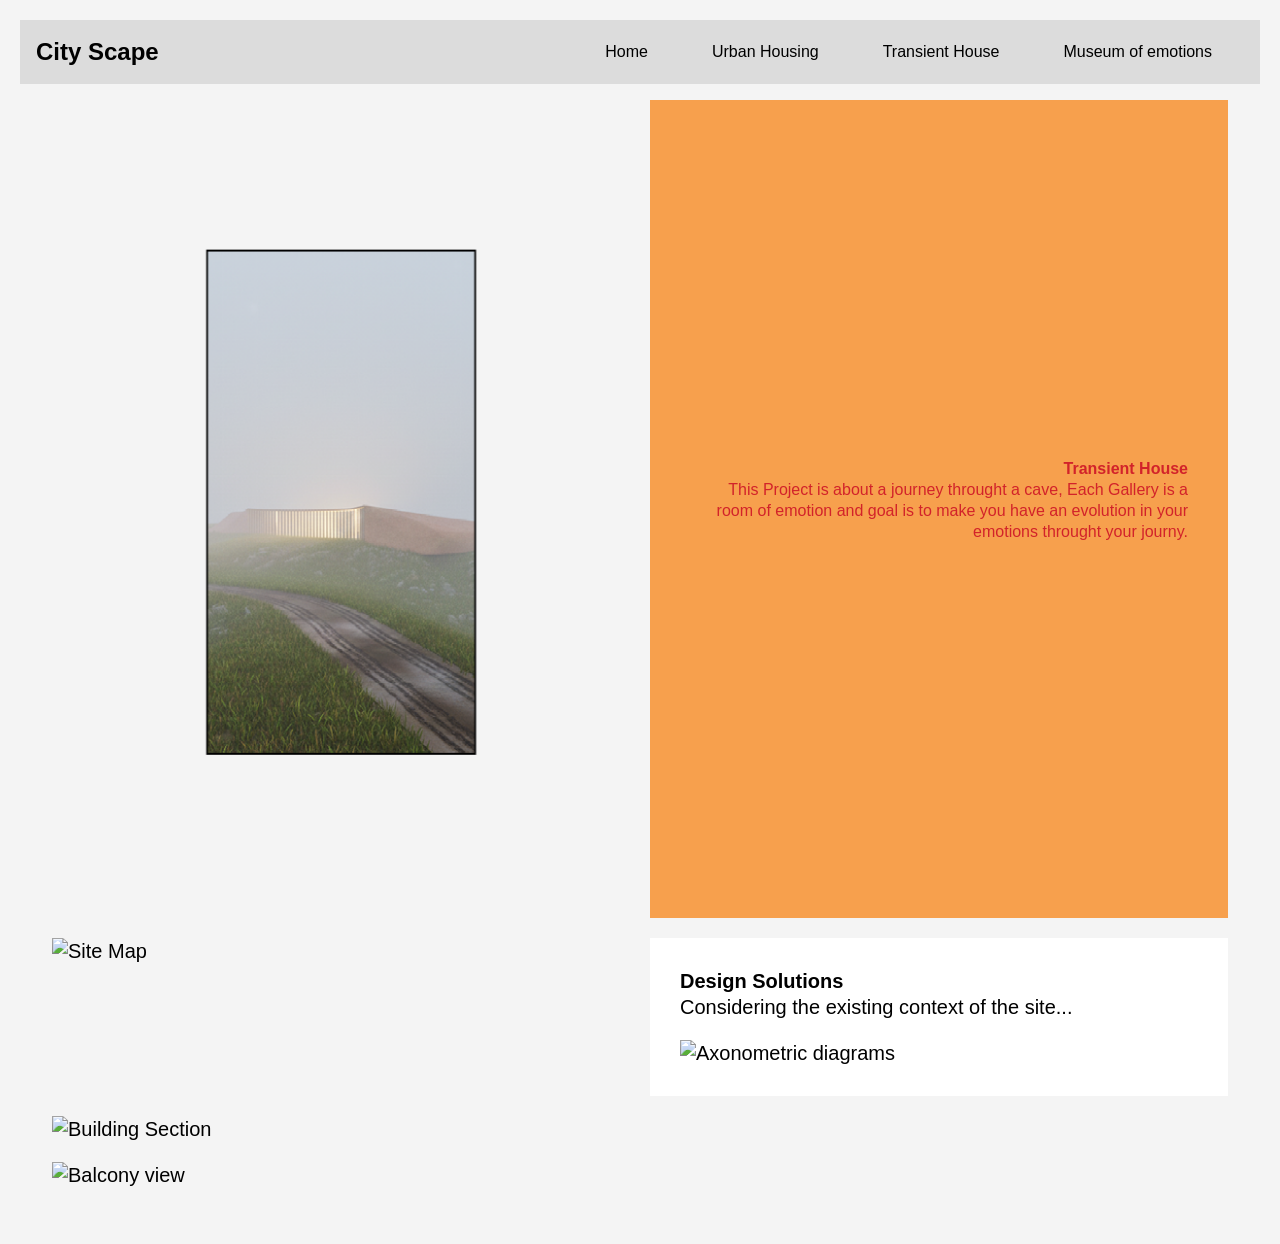
==== Museum-of-emotions.html @ f99f74c2 "lots of changes" ====
<!DOCTYPE html>
<html lang="en">
<head>
  <meta charset="UTF-8">
  <meta name="viewport" content="width=device-width, initial-scale=1.0">
  <title>Header with a navigation bar </title>
  <link rel="stylesheet" href="reset.css">
  <link rel="stylesheet" href="navbar.css">
  <link rel="stylesheet" href="main.css">
</head>
<body>
  <header>
    <h1>City Scape</h1>
    <nav>
      <ul>
        <li><a href="index.html">Home</a></li>
        <li><a href="Urban-Housing.html">Urban Housing</a></li>
        <li><a href="Transient-house.html">Transient House</a></li>
        <li><a href="Museum-of-emotions.html">Museum of emotions</a></li>
        </ul>
    </nav>
  </header>

  <body>

    <main class="portfolio-grid">
        <div class="grid-item tall-img">
            <img src="Images/Museum of Emotion/intro exterior perspective.png" alt="Perspective view">
        </div>
        <div class="grid-item color-block">
            <div class="intro-text">
                <h1>Transient House</h1>
                <p>This Project is about a journey throught a cave, Each Gallery is a room of  emotion and goal is to make you have an evolution in your emotions throught your journy.  </p>
            </div>
        </div>

        <div class="grid-item">
            <img src="" alt="Site Map">
        </div>
        <div class="grid-item text-section">
            <h3>Design Solutions</h3>
            <p>Considering the existing context of the site...</p>
            <img src="" alt="Axonometric diagrams">
        </div>

        <div class="grid-item full-width">
            <img src="" alt="Building Section">
        </div>

        <div class="grid-item full-width">
             <img src="" alt="Balcony view">
        </div>
        
        <footer>

        </footer>
    </main>
  
</body>
</html>
---- navbar.css ----
header {
  background-color: gainsboro;
  display: flex;
  justify-content: space-between;
  align-items: center;
  padding: .5rem 1rem;
}

header h1 {
  font-size: 1.5rem;
}

nav ul {
  list-style-type: none;
  display: flex;
  flex-wrap: wrap;
}

nav a {
  padding: 1rem 2rem;
  display: block;
  color: black;
  text-decoration: none;
}

nav a:hover {
  background-color: ghostwhite;
  border-radius: 2rem;
}

main {
  max-width: 900px;
  margin: 0 auto;
  padding: 1rem 2rem;
  font-size: 1.25rem;
  line-height: 1.3;

}
---- main.css ----
body {
    background-color: #f4f4f4;
    font-family: 'Helvetica', sans-serif;
    padding: 20px;
}

.portfolio-grid {
    display: grid;
    grid-template-columns: 1fr 1fr; 
    gap: 20px;
    max-width: 1200px;
    margin: 0 auto;
}

.grid-item img {
    width: 100%;
    height: 100%;     
    object-fit: cover; 
    display: block;
}

.tall img {
  width: 50%;
  height: auto;
}


.full-width {
    grid-column: span 2;
}

.color-block {
    background-color: #f7a04d; 
    display: flex;
    align-items: center;
    justify-content: center;
    color: #d2232a;
    text-align: right;
    padding: 40px;
    font-size: 80%;
}

.text-section {
    background: white;
    padding: 30px;
}

.grid-stack {
    display: flex;
    flex-direction: column;
    gap: 20px;
}


@media (max-width: 768px) {
    .portfolio-grid {
        grid-template-columns: 1fr;
    }
    .full-width {
        grid-column: span 1;
    }
}
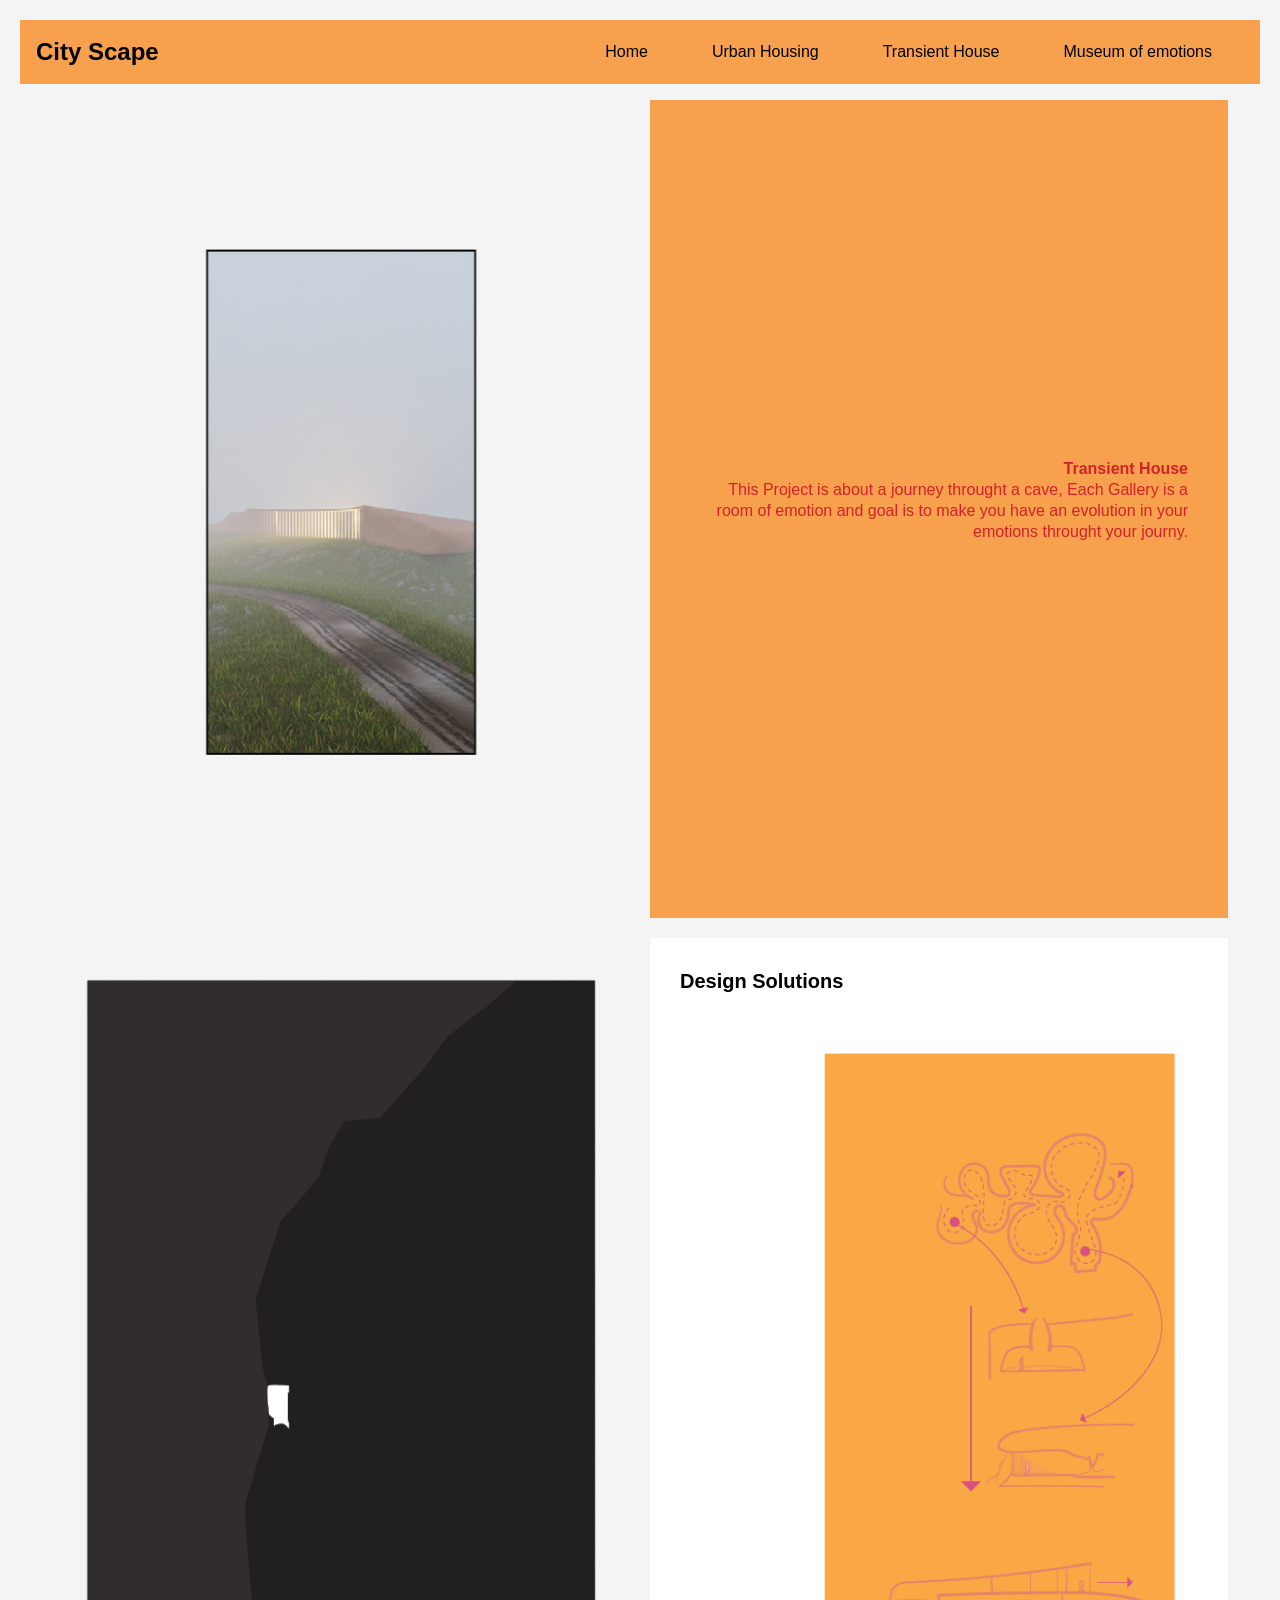
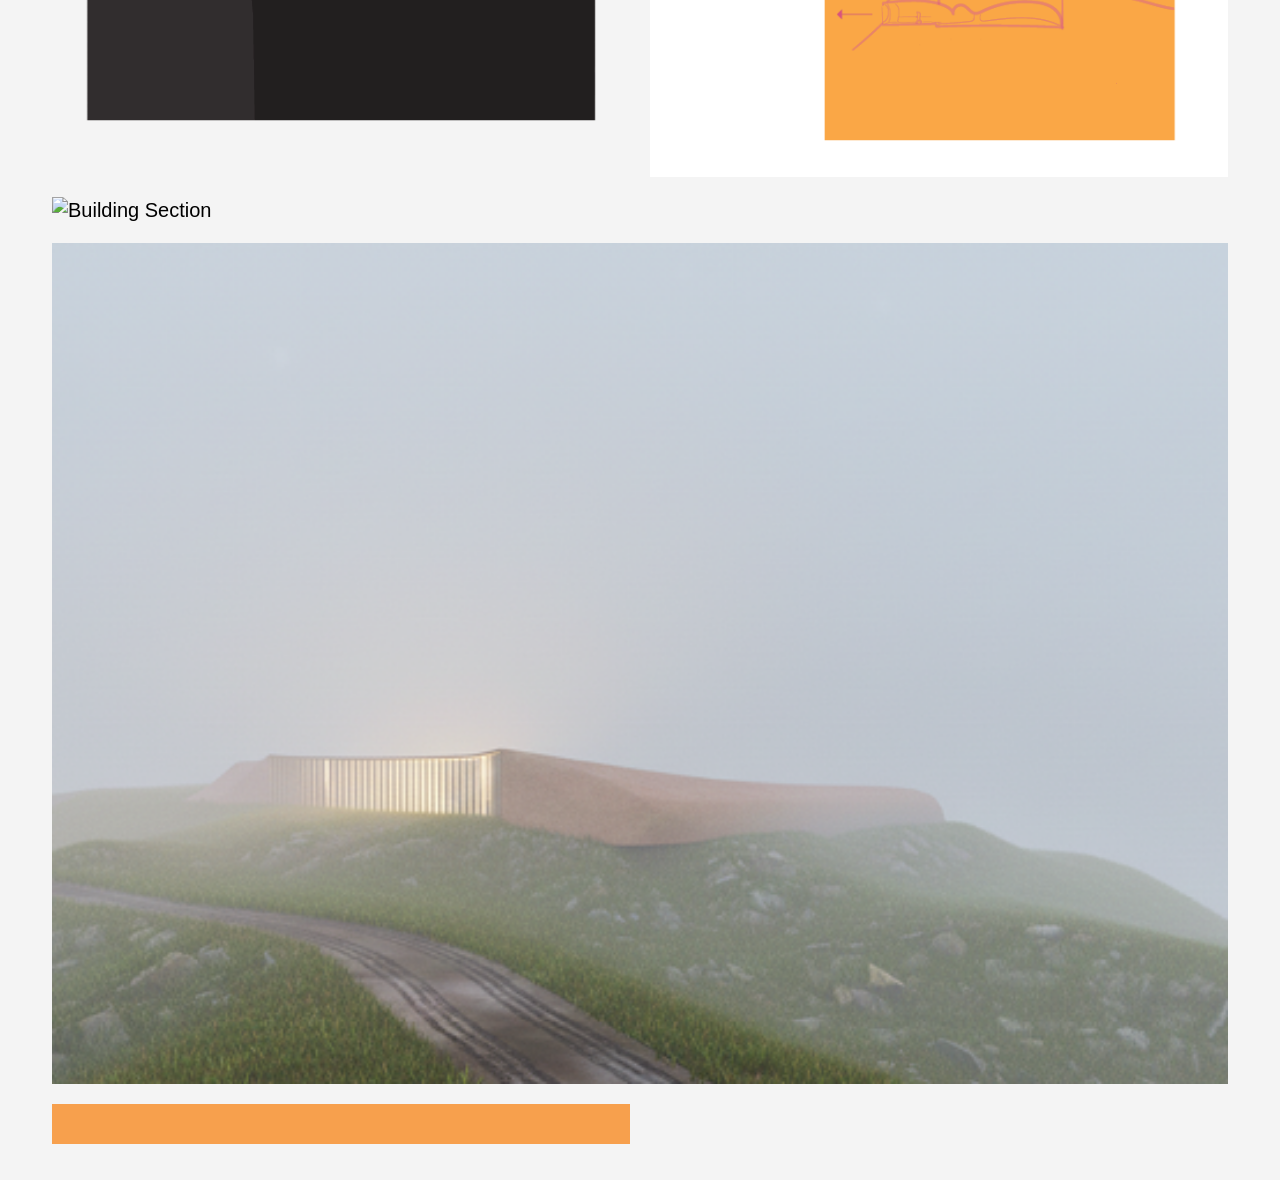
==== commit f5c7c3a2: "lots of changes" ====
--- a/Museum-of-emotions.html
+++ b/Museum-of-emotions.html
@@ -35,20 +35,20 @@
         </div>
 
         <div class="grid-item">
-            <img src="" alt="Site Map">
+            <img src="Images/Museum of Emotion/ME site map.png" alt="Site Map">
         </div>
         <div class="grid-item text-section">
             <h3>Design Solutions</h3>
-            <p>Considering the existing context of the site...</p>
-            <img src="" alt="Axonometric diagrams">
+            <p></p>
+            <img src="Images/Museum of Emotion/ME concept.png" alt="Axonometric diagrams">
         </div>
 
         <div class="grid-item full-width">
-            <img src="" alt="Building Section">
+            <img src="images/Museum of Emotion/ME section.png" alt="Building Section">
         </div>
 
         <div class="grid-item full-width">
-             <img src="" alt="Balcony view">
+             <img src="Images/Museum of Emotion/HP exterior perspective.png" alt="exterior view">
         </div>
         
         <footer>
--- a/navbar.css
+++ b/navbar.css
@@ -1,5 +1,5 @@
 header {
-  background-color: gainsboro;
+  background-color: #f7a04d;
   display: flex;
   justify-content: space-between;
   align-items: center;
--- a/main.css
+++ b/main.css
@@ -61,4 +61,13 @@
     .full-width {
         grid-column: span 1;
     }
-}+}
+
+ footer {
+    background-color: #f7a04d;
+    padding: 1em;
+    display: flex;
+    justify-content: space-around;
+    align-items: center;
+    margin-top: em;
+  }
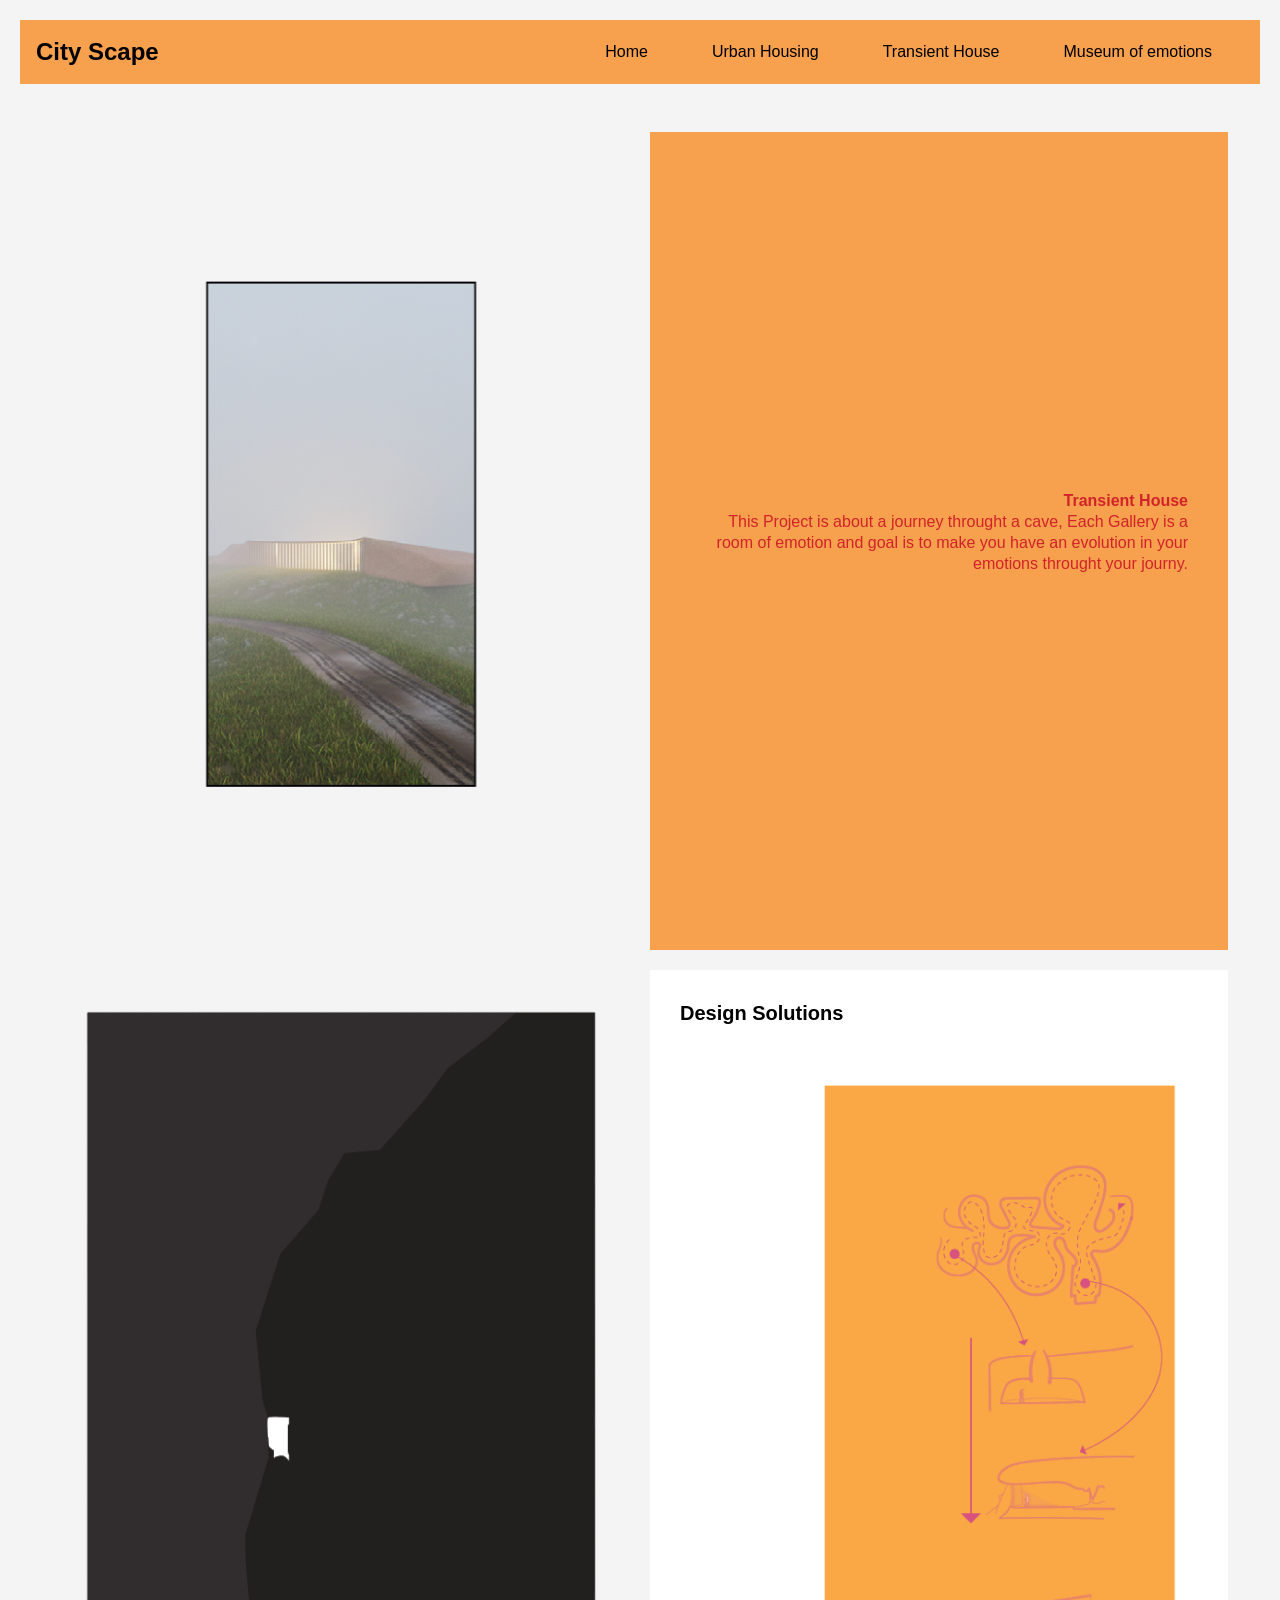
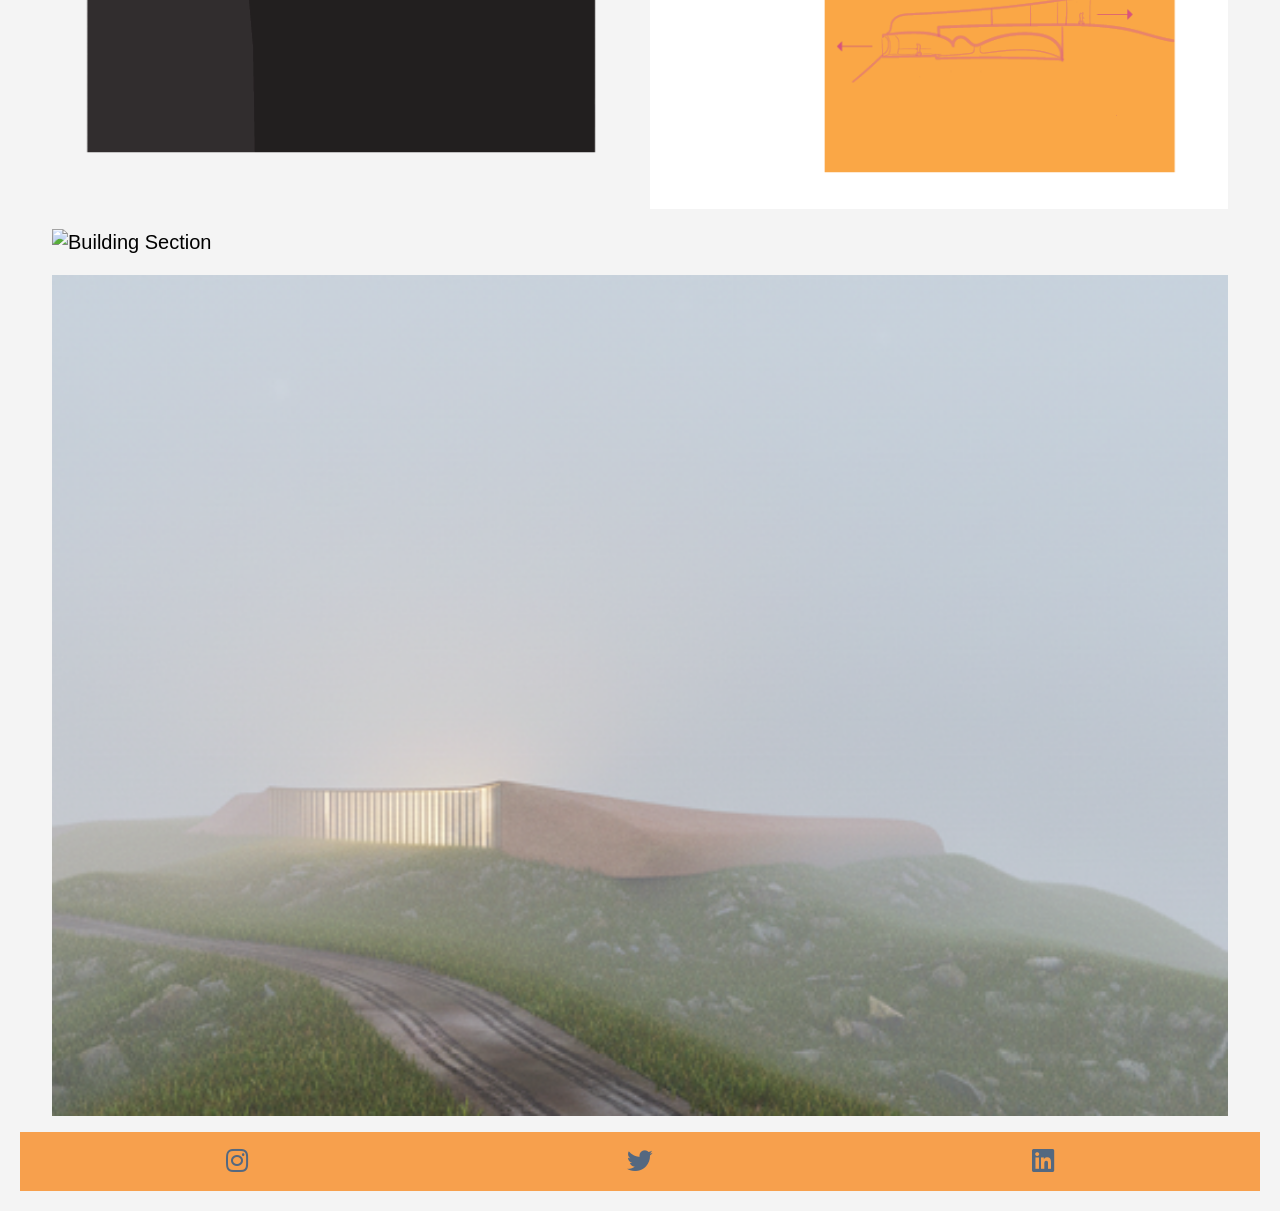
==== commit 85561c69: "updates" ====
--- a/Museum-of-emotions.html
+++ b/Museum-of-emotions.html
@@ -7,6 +7,7 @@
   <link rel="stylesheet" href="reset.css">
   <link rel="stylesheet" href="navbar.css">
   <link rel="stylesheet" href="main.css">
+  <link rel="stylesheet" href="https://use.fontawesome.com/releases/v5.15.4/css/all.css" integrity="sha384-DyZ88mC6Up2uqS4h/KRgHuoeGwBcD4Ng9SiP4dIRy0EXTlnuz47vAwmeGwVChigm" crossorigin="anonymous"/>
 </head>
 <body>
   <header>
@@ -51,10 +52,20 @@
              <img src="Images/Museum of Emotion/HP exterior perspective.png" alt="exterior view">
         </div>
         
-        <footer>
+       
+    </main>
 
+            <footer>
+                <a href="https://www.instagram.com/">
+                <i class="fab fa-instagram"></i>
+              </a>
+              <a href="https://x.com/">
+                <i class="fab fa-twitter"></i>
+              </a>
+              <a href="https://www.linkedin.com/jobs?src=pa-bi&trk=sem-bi_campid.604079689_asid.1286429925868264_crid.80401979195594_kw.LinkedIn_d.c_tid.kwd-80402163296496:loc-190_n.o_mt.e_geo.92264&mcid=7181440182024364063&cid=&gclid=9a8c96fb300a1a650d30ff60513bef2b&gclsrc=3p.ds&msclkid=9a8c96fb300a1a650d30ff60513bef2b&utm_source=bing&utm_medium=cpc&utm_campaign=CON-C_NAMER_US_T1_EN_SEM_SEM_MSA_NA_ALL_NA_NA_Non-Core_NA_LinkedInExact_Brand_Exact_7181440182024364063&utm_term=LinkedIn&utm_content=LinkedIn_Exact">
+              <i class="fab fa-linkedin"></i>
+              </a>
         </footer>
-    </main>
   
 </body>
 </html>
--- a/navbar.css
+++ b/navbar.css
@@ -4,6 +4,7 @@
   justify-content: space-between;
   align-items: center;
   padding: .5rem 1rem;
+  margin-bottom: 2rem;
 }
 
 header h1 {
--- a/main.css
+++ b/main.css
@@ -63,6 +63,17 @@
     }
 }
 
+footer a {
+    font-size:  160%;
+    text-decoration: none;
+    color: #546880;
+  }
+
+  footer a:hover {
+    color: blue;
+    text-shadow: 0 0 5px white;
+  } 
+
  footer {
     background-color: #f7a04d;
     padding: 1em;
